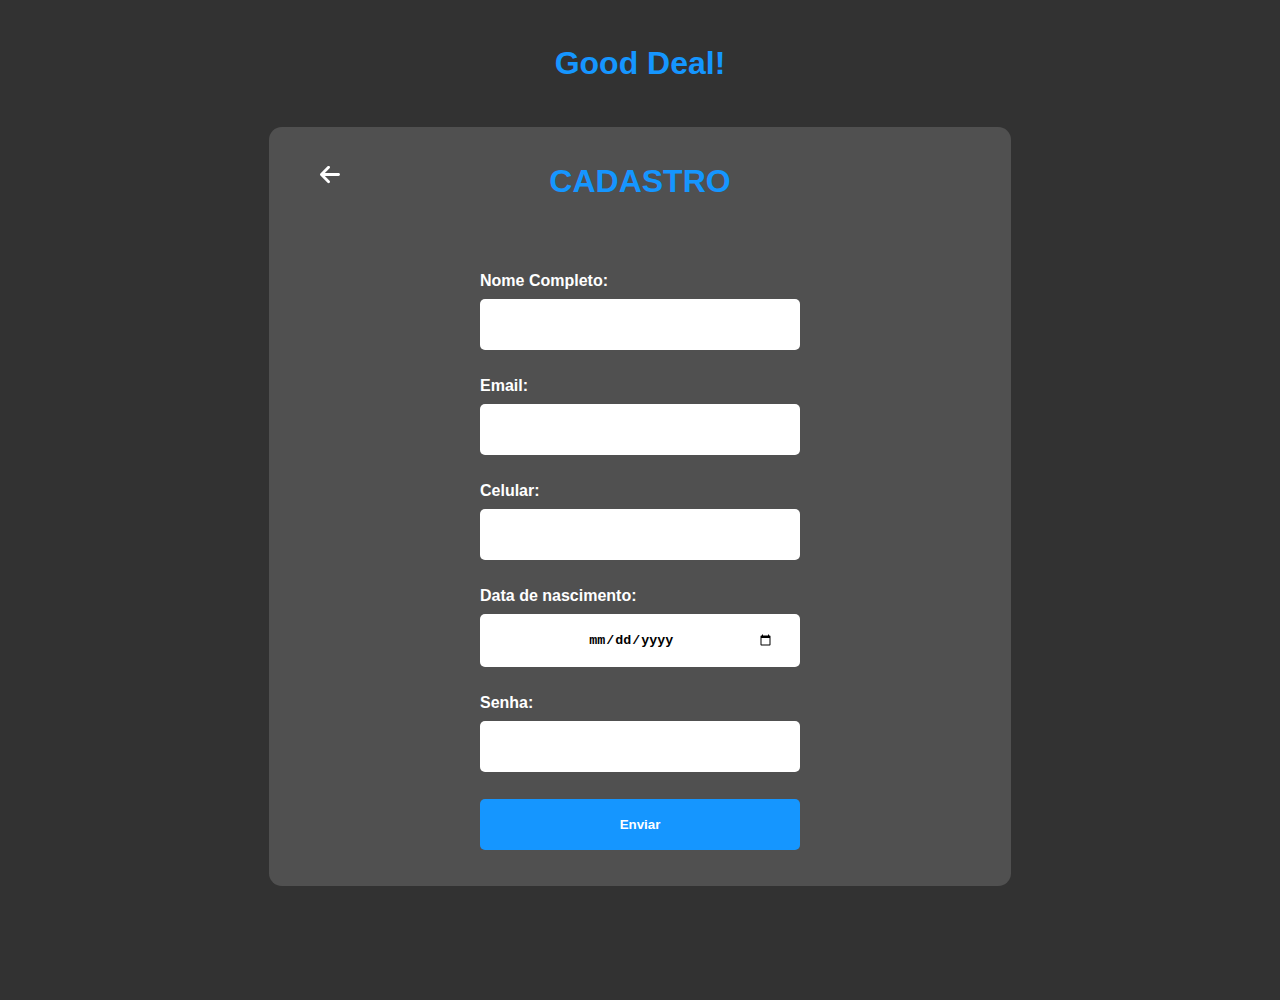
==== pages/cadastro.html @ eba6cd91 "." ====
<!DOCTYPE html>
<html lang="pt-br">
<head>
    <meta charset="UTF-8">
    <meta name="viewport" content="width=device-width, initial-scale=1.0">
    <link rel="stylesheet" href="../Global_Style.css">
    <link rel="stylesheet" href="login_cadastro.css">
    <link rel="stylesheet" href="cadastro.css">
    <title>Good Deal!</title>
</head>
<body>
    <a href="../index.html"><h1>Good Deal!</h1></a>
    
    <div style="width: 100vw; display: flex; justify-content: center;">
        <div class="spclogin">

            <div id="back">
                <a href="../index.html">
                    <img src="../src/arrow-left.svg">
                </a>
            </div>
    
            <h1>CADASTRO</h1>
            
            <form>
    
                <div class="campo">
                    <label for="user">Nome Completo:</label>
                    <input type="text" name="user" required>
                </div>
    
                <div class="campo">
                    <label for="email">Email:</label>
                    <input type="email" name="email" required>
                </div>
    
                <div class="campo">
                    <label for="celular">Celular:</label>
                    <input type="tel" name="celular" required>
                </div>
    
                <div class="campo">
                    <label for="data">Data de nascimento:</label>
                    <input type="date" name="data" required>
                </div>
    
                <div class="campo">
                    <label for="pass">Senha:</label>
                    <input type="password" name="pass" required>
                </div>
    
                <button type="submit" class="btn">Enviar</button>
    
            </form>
        </div>
    </div>
    
</body>
</html>
---- Global_Style.css ----
*{
    margin: 0;
    padding: 0;
    user-select: none;
}

body{
    width: 100vw;
    height: 100vh;
    font-family: Arial;
}

a{
    text-decoration: none;
    color: #fff;
}

input{
    border: none;
    border-radius: 5px;
    transition: box-shadow 250ms ease-in-out;
    padding: 2vh 2vw;
    font-weight: bold;
    text-align: center;
    margin: 1vh 0 2vh 0;
    user-select: text;
}

input:hover, button:hover{
    box-shadow: 0 0 0 4px rgb(21, 150, 255);
}

button{
    border: none;
    padding: 2vh 2vw;
    border-radius: 5px;
    background-color: rgb(21, 150, 255);
    font-weight: bold;
    color: #fff;
    transition: box-shadow 250ms ease-in-out;
}

.line{
    width: 75%;
    height: 2px;
    background-color: #fff;
    margin: 4vh 0;
    border-radius: 1px;
}
---- pages/login_cadastro.css ----
body{
    background-color: rgb(50, 50, 50);
    display: flex;
    flex-direction: column;
    align-items: center;
    justify-content: space-evenly;
}

h1{
    color: rgb(21, 150, 255);
}

.spclogin{
    width: 50%;
    background-color: rgb(80, 80, 80);
    display: flex;
    flex-direction: column;
    align-items: center;
    padding: 4vh 4vw;
    border-radius: 1vw;
    color: #fff;
    font-weight: bold;
}

.spclogin img{
    width: 100px;
    margin-bottom: 5vh;
}

.spclogin form{
    width: 50%;
}

.campo{
    display: flex;
    flex-direction: column;
    margin: 1vh 0 1vh 0;
}

.btn{
    width: 100%;
}

#back{
    width: 100%;
}

#back a{
    position: absolute;
}

#back img{
    width: 20px;
}
---- pages/cadastro.css ----
body{
    justify-content: unset;
    margin-bottom: 100px;
}

body h1{
    margin: 5vh 0;
}

.spclogin h1{
    margin: 0 0 7vh 0;
}
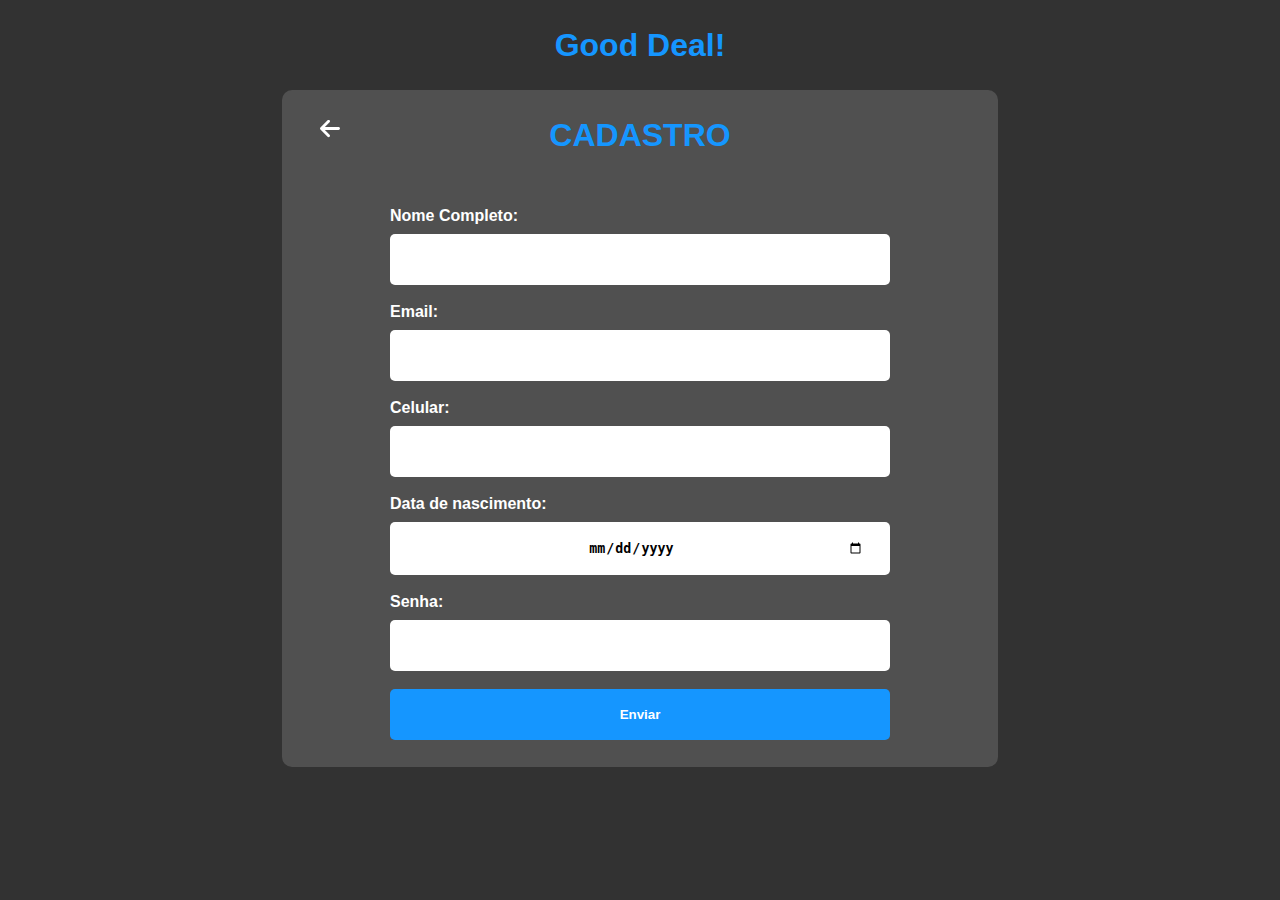
==== commit 5d50d57c: "." ====
--- a/pages/cadastro.html
+++ b/pages/cadastro.html
@@ -4,56 +4,63 @@
     <meta charset="UTF-8">
     <meta name="viewport" content="width=device-width, initial-scale=1.0">
     <link rel="stylesheet" href="../Global_Style.css">
-    <link rel="stylesheet" href="login_cadastro.css">
     <link rel="stylesheet" href="cadastro.css">
     <title>Good Deal!</title>
 </head>
 <body>
-    <a href="../index.html"><h1>Good Deal!</h1></a>
+        <div id="header">
+            <a href="../index.html"><h1>Good Deal!</h1></a>
+        </div>
+        
+        <div style="display: flex; justify-content: center;">
+            <div id="cad">
+                <div id="back">
+                    <a href="../index.html">
+                        <img src="../src/arrow-left.svg" alt="voltar">
+                    </a>
+                </div>
+                <div class="headerCad">
+                    <h1>CADASTRO</h1>
+                </div>
+                
     
-    <div style="width: 100vw; display: flex; justify-content: center;">
-        <div class="spclogin">
-
-            <div id="back">
-                <a href="../index.html">
-                    <img src="../src/arrow-left.svg">
-                </a>
+                <form>
+                    <fieldset class="grupo">
+                    
+                        <div class="campo">
+                            <label for="user">Nome Completo:</label>
+                            <input type="text" id="user" required>
+                        </div>
+                    
+                        <div class="campo">
+                            <label for="email">Email:</label>
+                            <input type="email" id="email" required>
+                        </div>
+                    
+                        <div class="campo">
+                            <label for="celular">Celular:</label>
+                            <input type="tel" id="celular" required>
+                        </div>
+                    
+                        <div class="campo">
+                            <label for="data">Data de nascimento:</label>
+                            <input type="date" id="data" required>
+                        </div>
+                    
+                        <div class="campo">
+                            <label for="pass">Senha:</label>
+                            <input type="password" id="pass" required>
+                        </div>
+                    
+                        <button type="submit" class="btn">Enviar</button>
+                    
+                    </fieldset>
+                    
+                </form>
             </div>
-    
-            <h1>CADASTRO</h1>
             
-            <form>
-    
-                <div class="campo">
-                    <label for="user">Nome Completo:</label>
-                    <input type="text" name="user" required>
-                </div>
-    
-                <div class="campo">
-                    <label for="email">Email:</label>
-                    <input type="email" name="email" required>
-                </div>
-    
-                <div class="campo">
-                    <label for="celular">Celular:</label>
-                    <input type="tel" name="celular" required>
-                </div>
-    
-                <div class="campo">
-                    <label for="data">Data de nascimento:</label>
-                    <input type="date" name="data" required>
-                </div>
-    
-                <div class="campo">
-                    <label for="pass">Senha:</label>
-                    <input type="password" name="pass" required>
-                </div>
-    
-                <button type="submit" class="btn">Enviar</button>
-    
-            </form>
         </div>
-    </div>
+        
     
 </body>
 </html>--- a/Global_Style.css
+++ b/Global_Style.css
@@ -8,11 +8,13 @@
     width: 100vw;
     height: 100vh;
     font-family: Arial;
+    background-color: rgb(50, 50, 50);
 }
 
 a{
     text-decoration: none;
     color: #fff;
+    
 }
 
 input{
--- a/pages/cadastro.css
+++ b/pages/cadastro.css
@@ -1,12 +1,55 @@
-body{
-    justify-content: unset;
-    margin-bottom: 100px;
+h1{
+    color: rgb(21, 150, 255);
 }
 
-body h1{
-    margin: 5vh 0;
+#header{
+    height: 10vh;
+    display: flex;
+    justify-content: center;
+    align-items: center;
 }
 
-.spclogin h1{
-    margin: 0 0 7vh 0;
+#back{
+    width: 100%;
+}
+
+#back a{
+    position: absolute;
+}
+
+#back img{
+    width: 20px;
+}
+
+#cad{
+    background-color: rgb(80, 80, 80);
+    padding: 3vh 3vw;
+    display: flex;
+    flex-direction: column;
+    align-items: center;
+    width: 50vw;
+    border-radius: 10px;
+}
+
+.grupo{
+    border: none;
+    color: #fff;
+    font-weight: bold;
+    width: 500px;
+}
+
+.campo{
+    display: flex;
+    flex-direction: column;
+}
+
+.headerCad{
+    width: 100%;
+    height: 10vh;
+    display: flex;
+    justify-content: center;
+}
+
+.btn{
+    width: 100%;
 }